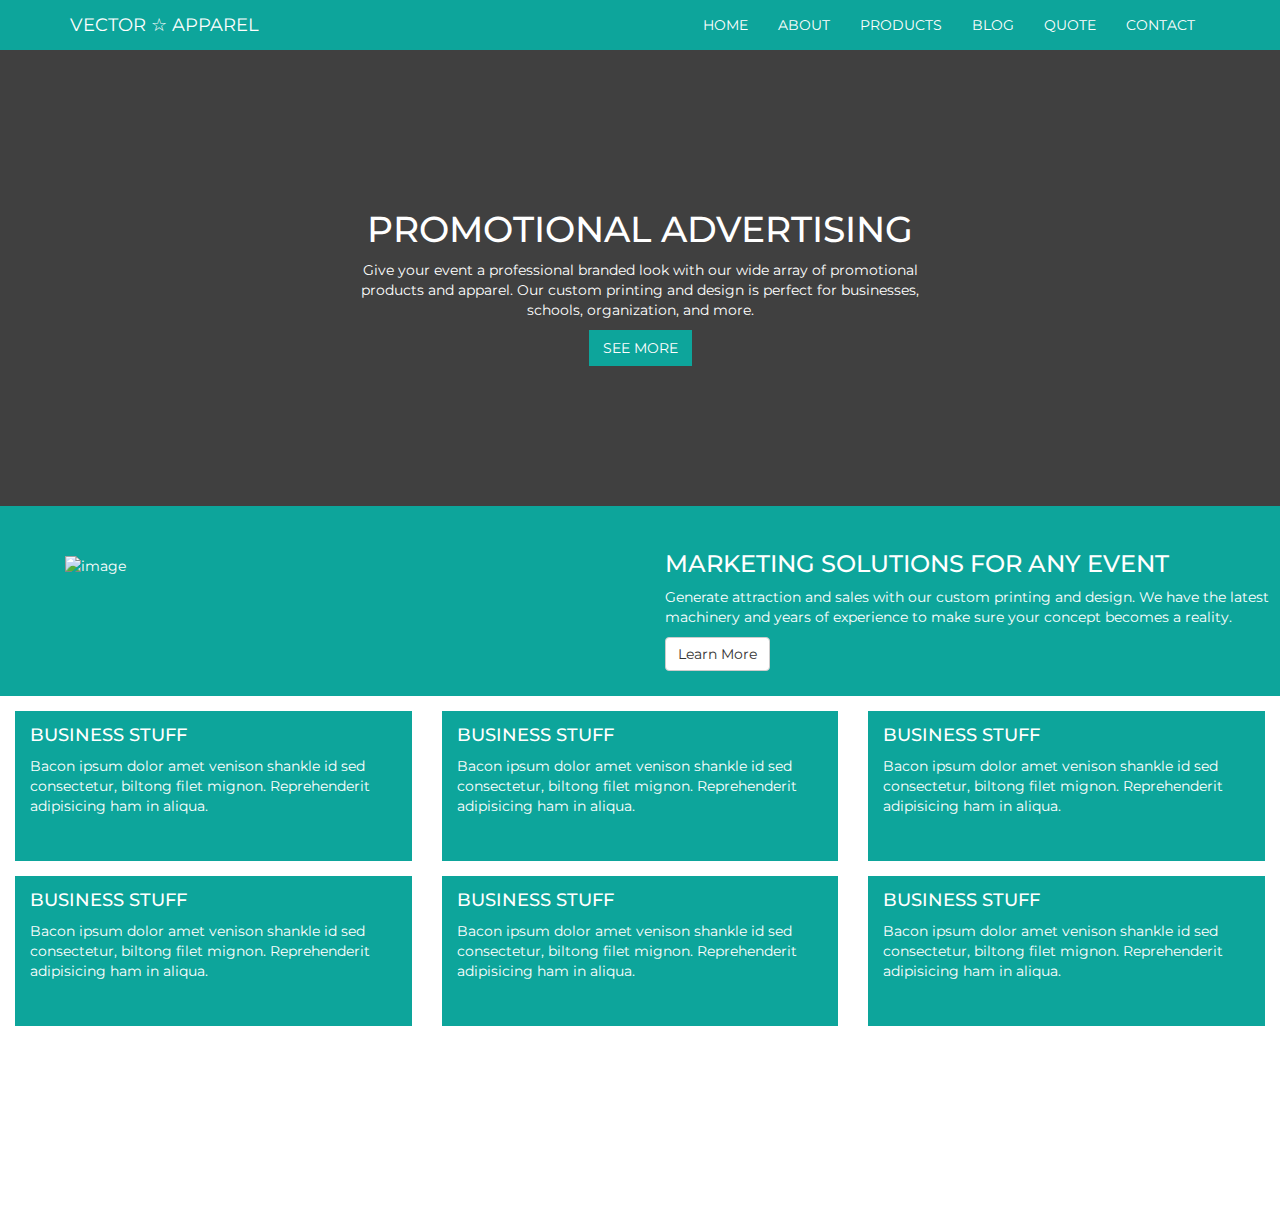
==== index.html @ 72bb4e82 "Began replacing placeholder text" ====
<!DOCTYPE html>
<html>
<head>
    <meta charset="utf-8">
    <meta name="viewport" content="width=device-width, initial-scale=1">
    <title>Home | Vector &#9734 Apparel</title>
    <link rel="stylesheet" href="css/bootstrap.min.css" type="text/css" >
    <link rel="stylesheet" href="css/style.css" type="text/css" >
</head>
<body>
<header>
    <nav role="navigation" class="navbar navbar-default">
        <div class="container">
            <div class="navbar-header">
                <button data-target="#navbar-collapse" data-toggle="collapse" class="navbar-toggle" type="button">
                    <span class="sr-only">Toggle navigation</span>
                    <span class="icon-bar"></span>
                    <span class="icon-bar"></span>
                    <span class="icon-bar"></span>
                </button>
                <a href="./index.html" class="navbar-brand brand">Vector &#9734 Apparel</a>
            </div>
            <div id="navbar-collapse" class="collapse navbar-collapse">		      
                <ul class="nav navbar-nav navbar-right">
                    <li class="active"><a href="./index.html">Home</a></li>
                    <li><a href="./about.html">About</a></li>
                    <li><a href="./products.html">Products</a></li>
                    <li><a href="./blog.html">Blog</a></li>
                    <li><a href="./quote.html">Quote</a></li>
                    <li><a href="./contact.html">Contact</a></li>
                </ul>
            </div><!-- navbar-collapse -->
        </div>
    </nav>
</header>

<main>
    <section id="hero-image" class="text-center">
        <div class="row">
            <div class="col-md-6 col-md-offset-3">
                <h1>Promotional Advertising</h1>
                <p>
                    Give your event a professional branded look with our wide array of promotional products and apparel. Our custom printing and design is perfect for businesses, schools, organization, and more.
                </p>
                <a href="./products.html" class="btn btn-info button">See More</a>
            </div> 
        </div><!-- row -->
    </section>
    <section id="content-block-image">
        <div class="row">
            <div class="col col-md-6">
                <img src="img/tablet.jpeg" alt="image" class="img-responsive">
            </div>
            <div class="col col-md-6">
                <h3>Marketing Solutions For Any Event</h3>
                <p>
                    Generate attraction and sales with our custom printing and design. We have the latest machinery and years of experience to make sure your concept becomes a reality.
                </p>
                <a href="./about.html" class="btn btn-default button">Learn More</a>
            </div>
        </div>
    </section>
    <section id="content-block-tiles">
        <div class="row">
            <div class="col col-md-4 col-sm-4 col-xs-6">
                <div class="tile">
                    <h4>Business Stuff</h4>
                    <p>
                        Bacon ipsum dolor amet venison shankle id sed consectetur, biltong filet mignon. Reprehenderit adipisicing ham in aliqua.
                    </p>
                </div>
            </div>
            <div class="col col-md-4 col-sm-4 col-xs-6">
                <div class="tile">
                    <h4>Business Stuff</h4>
                    <p>
                        Bacon ipsum dolor amet venison shankle id sed consectetur, biltong filet mignon. Reprehenderit adipisicing ham in aliqua.
                    </p>
                </div>
            </div>
            <div class="col col-md-4 col-sm-4 col-xs-6">
                <div class="tile">
                    <h4>Business Stuff</h4>
                    <p>
                        Bacon ipsum dolor amet venison shankle id sed consectetur, biltong filet mignon. Reprehenderit adipisicing ham in aliqua.
                    </p>
                </div>
            </div>
            <div class="col col-md-4 col-sm-4 col-xs-6">
                <div class="tile">
                    <h4>Business Stuff</h4>
                    <p>
                        Bacon ipsum dolor amet venison shankle id sed consectetur, biltong filet mignon. Reprehenderit adipisicing ham in aliqua.
                    </p>
                </div>
            </div>
            <div class="col col-md-4 col-sm-4 col-xs-6">
                <div class="tile">
                    <h4>Business Stuff</h4>
                    <p>
                        Bacon ipsum dolor amet venison shankle id sed consectetur, biltong filet mignon. Reprehenderit adipisicing ham in aliqua.
                    </p>
                </div>
            </div>
            <div class="col col-md-4 col-sm-4 col-xs-6">
                <div class="tile">
                    <h4>Business Stuff</h4>
                    <p>
                        Bacon ipsum dolor amet venison shankle id sed consectetur, biltong filet mignon. Reprehenderit adipisicing ham in aliqua.
                    </p>
                </div>
            </div>
        </div>
    </section>
</main>

<footer class="page-footer">
    <div class="row">
        <div class="col col-xs-6 col-md-6">
            <aside>
                <img src="img/socialicons2.png" alt="Social Icons"/>            
                <input name="newsletter" id="newsletter" type="text" placeholder="Sign Up for our Newsletter!"/>
                <input class="btn btn-default" value="GO" onclick="Submit" type="submit"/>
            </aside>
        </div>
        <div class="col col-xs-6 col-md-6">
            <h5 class="title">Vector &#9734 Apparel</h5>
            <ul>
                <li><a href="./index.html">Home</a></li>
                <li><a href="./about.html">About</a></li>
                <li><a href="./products.html">Products</a></li>
                <li><a href="./blog.html">Blog</a></li>
                <li><a href="./quote.html">Quote</a></li>
                <li><a href="./contact.html">Contact</a></li>
            </ul>
        </div>
    </div>
    <div class="footer-copyright">
        &copy; 2017 Copyright Vector &#9734 Apparel
    </div>
</footer>

<script src="js/jquery-3.2.1.min.js"></script>
<script src="js/bootstrap.js"></script>

</body>
</html>
---- css/style.css ----
@charset "utf-8";

/*
   Final Project
   Author: 
   Date:   

   Filename:         styles.css
   Supporting Files: 

*/

@import url('https://fonts.googleapis.com/css?family=Montserrat');

body {
    font-family: 'Montserrat', sans-serif;
}

/* Navbar Styles */
.navbar-default {
    background: #0da59b;
    border-style: none;
    border-radius: 0;
    margin: 0;
    text-transform: uppercase;
}

.navbar-default .navbar-header {
    border-color: #0da59b;
    border-style: none;
    border-width: 2px;
    color: #ffffff;
}

.navbar-default .navbar-brand {
    border-color: #0da59b;
    border-style: none;
    border-width: 2px;
    color: #ffffff;
}

.navbar-default .navbar-nav li a {
    border-color: #0da59b;
    border-style: none;
    border-width: 2px;
    color: #ffffff;
}

.navbar-default .navbar-brand:hover,
.navbar-default .navbar-brand:focus {
    color: #ffffff;
}

.navbar-default .navbar-nav li a:hover,
.navbar-default .navbar-nav li a:focus {
    background-color: #00c7b6;
    color: #ffffff;
}

.navbar-default .navbar-nav > .active > a,
.navbar-default .navbar-nav > .active > a:hover,
.navbar-default .navbar-nav > .active > a:focus {
  color: #ffffff;
  background-color: transparent;
}

.navbar-default .navbar-nav > .active > a:hover {
    background-color: #00c7b6;
}

.navbar-default .navbar-toggle {
    border-color: #ffffff;
    border-radius: 0;
    border-width: 2px;
    padding: 7px 8px;
}

.navbar-default .navbar-toggle:hover,
.navbar-default .navbar-toggle:focus {
    background-color: #aaaaaa;
}

.navbar-default .navbar-toggle .icon-bar {
    background-color: #ffffff;
}

/* Main Styles */
main {
    margin-bottom: 168px;
    overflow: hidden;
    position: relative;
    z-index: 1;
}

section#hero-image {
    background:  linear-gradient(rgba(0, 0, 0, 0.5), rgba(0, 0, 0, 0.5)), url("../img/main.jpeg"), #808080;
    background-size: 150%;
    color: #ffffff;
    padding-bottom: 4em;
    padding-top: 4em;
}

section#hero-image h1 {
    text-transform: uppercase;
}

section#hero-image p {
    padding-left: 25px;
    padding-right: 25px;
}

@media (min-width: 768px) {
    section#hero-image {
        background-size: 100%;
        padding-bottom: 10em;
        padding-top: 10em;
    }
}


section#content-block-image {
    background: #0da59b;
    color: #ffffff;
}

section#content-block-image .col {
    margin: 0 auto;
    padding-left: 25px;
    padding-right: 25px;
}

section#content-block-image h3 {
    text-transform: uppercase;
}

section#content-block-image img {
    margin: auto;
    padding-top: 25px;
    width: 90%;
}

@media (min-width: 768px) {
    section#content-block-image img  {
        padding: 25px;
    }
    section#content-block-image .col {
        padding: 25px;
    }
}

section#content-block-tiles {
    background: #ffffff;
    color: #ffffff;
    display: flex;
    /* padding: 15px; */
    padding-left: 15px;
    padding-right: 15px;
    padding-top: 15px;
}

section#content-block-tiles h4 {
    text-transform: uppercase;
}

section#content-block-tiles .tile {
    background: #0da59b;
    float: none;
    height: 150px;
    margin: auto;
    margin-bottom: 15px;
    overflow: hidden;
    padding-left: 15px;
    padding-right: 15px;
    padding-top: 5px;
}


/* Footer Styles */
.page-footer {
    background-color: #808080;
    bottom: 0;
    color: #ffffff;
    height: 169px;
    position: fixed;
    width: 100%;
    z-index: -1;
}

.page-footer .col {
    padding-left: 25px;
}

.page-footer p {
    color: #dddddd;
}

.page-footer ul {
    list-style-type: none;
    padding: 0;
}

.page-footer li a {
    color: #dddddd;
}

.page-footer li a:hover,
.page-footer li a:focus {
    color: #ffffff;
    text-decoration: none;
}

.page-footer .footer-copyright {
    background-color: #0da59b;
    color: #ffffff;
    padding: 2px;
}

/* Button Styles */
.btn-info {
    background-color: #0da59b;
    border-color: #0da59b;
    border-radius: 0;
    border-width: 2px;
    color: #ffffff;
    text-transform: uppercase;
}

.btn-info:focus,
.btn-info.focus {
    color: #ffffff;
    background-color: #00c7b6;
    border-color: #00c7b6;
}

.btn-info:hover {
    background-color: #00c7b6;
    border-color: #00c7b6;
    color: #ffffff;
}
  
.btn-info:active,
.btn-info.active,
.open > .dropdown-toggle.btn-info {
    color: #ffffff;
    background-color: #00c7b6;
    border-color: #00c7b6;
}

.btn-info:active:hover,
.btn-info.active:hover,
.open > .dropdown-toggle.btn-info:hover,
.btn-info:active:focus,
.btn-info.active:focus,
.open > .dropdown-toggle.btn-info:focus,
.btn-info:active.focus,
.btn-info.active.focus,
.open > .dropdown-toggle.btn-info.focus {
  color: #ffffff;
  background-color: #00948a;
  border-color: #00948a;
  border-width: 0px;
  padding: 8px 14px;
}





/* Form Styles */
form {
    position: relative;
    margin: 100% auto 100% auto;
    max-width: 500px;
    
    margin-top: 50px;
    background-color: #0da59b;
    box-shadow: rgb(83, 83, 83) 5px 0px 15px,
                rgb(83, 83, 83) -5px 0px 15px;

    -webkit-animation: fadein 2s; /* Safari, Chrome and Opera > 12.1 */
    -moz-animation: fadein 2s; /* Firefox < 16 */
    -ms-animation: fadein 2s; /* Internet Explorer */
    -o-animation: fadein 2s; /* Opera < 12.1 */
    animation: fadein 2s;        
}
#contactinfo {
    display: -webkit-flex;
    display: flex;
    -webkit-flex-flow: row wrap;
    flex-flow: row wrap;
    font-size: 1.2em;
    padding: 2% 10% 0% 10%;
    text-align: center;
}
.formrow {
    display: -webkit-flex;
    display: flex;
    -webkit-flex-flow: row wrap;
    flex-flow: row wrap;
    margin: 7px 0px;   
}
input, textarea {
    width: 100%;
    box-shadow: INSET rgb(172, 172, 172) 0px 1px 0px,
                INSET rgb(172, 172, 172) 0px 1px 0px;
}
#contactinfo.label {
    padding-right: 5px;
}
#button {
    padding: 5px;
    padding-left: 75%;
}
textarea {
    height: 200px;
    width: 100%;
}
/* Fade-In Effect */
@keyframes fadein {
    from { opacity: 0; margin-top: -150px;}
    to   { opacity: 1; margin-top: 50px;}
}
/* Firefox < 16 */
@-moz-keyframes fadein {
    from { opacity: 0; margin-top: -150px;}
    to   { opacity: 1; margin-top: 50px;}
}
/* Safari, Chrome and Opera > 12.1 */
@-webkit-keyframes fadein {
    from { opacity: 0; margin-top: -150px;}
    to   { opacity: 1; margin-top: 50px;}
}
/* Internet Explorer */
@-ms-keyframes fadein {
    from { opacity: 0; margin-top: -150px;}
    to   { opacity: 1; margin-top: 50px;}
}
/* Opera < 12.1 */
@-o-keyframes fadein {
    from { opacity: 0; margin-top: -150px;}
    to   { opacity: 1; margin-top: 50px;}
}
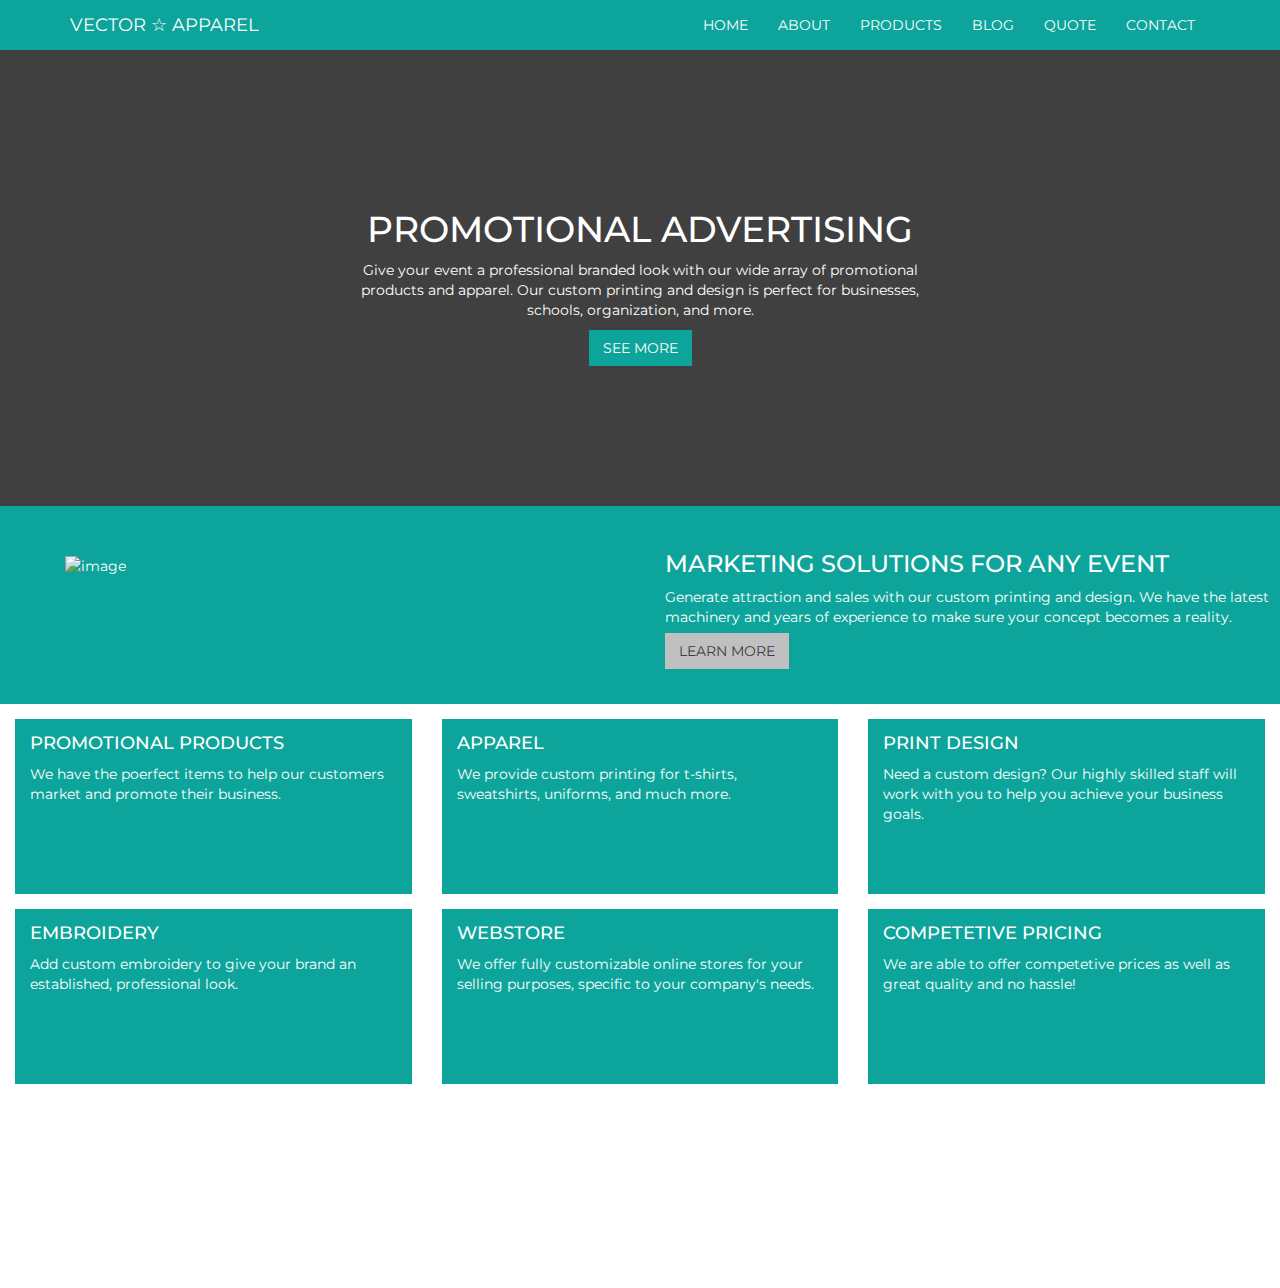
==== commit 86c1656d: "Repalced placeholder text on index.html" ====
--- a/index.html
+++ b/index.html
@@ -55,8 +55,8 @@
                 <h3>Marketing Solutions For Any Event</h3>
                 <p>
                     Generate attraction and sales with our custom printing and design. We have the latest machinery and years of experience to make sure your concept becomes a reality.
+                    <br><a href="./about.html" class="btn btn-default button">Learn More</a>
                 </p>
-                <a href="./about.html" class="btn btn-default button">Learn More</a>
             </div>
         </div>
     </section>
@@ -64,49 +64,49 @@
         <div class="row">
             <div class="col col-md-4 col-sm-4 col-xs-6">
                 <div class="tile">
-                    <h4>Business Stuff</h4>
+                    <h4>Promotional Products</h4>
                     <p>
-                        Bacon ipsum dolor amet venison shankle id sed consectetur, biltong filet mignon. Reprehenderit adipisicing ham in aliqua.
+                        We have the poerfect items to help our customers market and promote their business.
                     </p>
                 </div>
             </div>
             <div class="col col-md-4 col-sm-4 col-xs-6">
                 <div class="tile">
-                    <h4>Business Stuff</h4>
+                    <h4>Apparel</h4>
                     <p>
-                        Bacon ipsum dolor amet venison shankle id sed consectetur, biltong filet mignon. Reprehenderit adipisicing ham in aliqua.
+                        We provide custom printing for t-shirts, sweatshirts, uniforms, and much more.
                     </p>
                 </div>
             </div>
             <div class="col col-md-4 col-sm-4 col-xs-6">
                 <div class="tile">
-                    <h4>Business Stuff</h4>
+                    <h4>Print Design</h4>
                     <p>
-                        Bacon ipsum dolor amet venison shankle id sed consectetur, biltong filet mignon. Reprehenderit adipisicing ham in aliqua.
+                        Need a custom design? Our highly skilled staff will work with you to help you achieve your business goals.
                     </p>
                 </div>
             </div>
             <div class="col col-md-4 col-sm-4 col-xs-6">
                 <div class="tile">
-                    <h4>Business Stuff</h4>
+                    <h4>Embroidery</h4>
                     <p>
-                        Bacon ipsum dolor amet venison shankle id sed consectetur, biltong filet mignon. Reprehenderit adipisicing ham in aliqua.
+                        Add custom embroidery to give your brand an established, professional look.
                     </p>
                 </div>
             </div>
             <div class="col col-md-4 col-sm-4 col-xs-6">
                 <div class="tile">
-                    <h4>Business Stuff</h4>
+                    <h4>Webstore</h4>
                     <p>
-                        Bacon ipsum dolor amet venison shankle id sed consectetur, biltong filet mignon. Reprehenderit adipisicing ham in aliqua.
+                        We offer fully customizable online stores for your selling purposes, specific to your company's needs. 
                     </p>
                 </div>
             </div>
             <div class="col col-md-4 col-sm-4 col-xs-6">
                 <div class="tile">
-                    <h4>Business Stuff</h4>
+                    <h4>Competetive Pricing</h4>
                     <p>
-                        Bacon ipsum dolor amet venison shankle id sed consectetur, biltong filet mignon. Reprehenderit adipisicing ham in aliqua.
+                        We are able to offer competetive prices as well as great quality and no hassle!
                     </p>
                 </div>
             </div>
--- a/css/style.css
+++ b/css/style.css
@@ -86,7 +86,7 @@
 
 /* Main Styles */
 main {
-    margin-bottom: 168px;
+    margin-bottom: 189px;
     overflow: hidden;
     position: relative;
     z-index: 1;
@@ -137,6 +137,10 @@
     margin: auto;
     padding-top: 25px;
     width: 90%;
+}
+
+section#content-block-image p .btn {
+    margin-top: 6px;
 }
 
 @media (min-width: 768px) {
@@ -165,7 +169,7 @@
 section#content-block-tiles .tile {
     background: #0da59b;
     float: none;
-    height: 150px;
+    height: 175px;
     margin: auto;
     margin-bottom: 15px;
     overflow: hidden;
@@ -180,7 +184,7 @@
     background-color: #808080;
     bottom: 0;
     color: #ffffff;
-    height: 169px;
+    height: 189px;
     position: fixed;
     width: 100%;
     z-index: -1;
@@ -189,7 +193,14 @@
 .page-footer .col {
     padding-left: 25px;
 }
-
+.page-footer aside > img {    
+    height: 40%;
+    width: 40%;
+}
+.page-footer aside {
+    margin-top: 6px;
+    font-size: .85em;
+}
 .page-footer p {
     color: #dddddd;
 }
@@ -216,6 +227,10 @@
 }
 
 /* Button Styles */
+.btn {
+    -webkit-box-shadow: none;
+    box-shadow: none;
+}
 .btn-info {
     background-color: #0da59b;
     border-color: #0da59b;
@@ -262,17 +277,62 @@
   padding: 8px 14px;
 }
 
-
-
-
+.btn-default {
+    background-color: #c0c0c0;
+    border-color: #c0c0c0;
+    border-radius: 0;
+    border-width: 2px;
+    color: #3d3d3d;
+    text-transform: uppercase;
+}
+
+footer .btn-default {
+    margin-top: 6px;
+}
+
+.btn-default:focus,
+.btn-default.focus {
+    color: #3d3d3d;
+    background-color: #eeeeee;
+    border-color: #eeeeee;
+}
+
+.btn-default:hover {
+    background-color: #eeeeee;
+    border-color: #eeeeee;
+    color: #3d3d3d;
+}
+  
+.btn-default:active,
+.btn-default.active,
+.open > .dropdown-toggle.btn-default {
+    color: #3d3d3d;
+    background-color: #eeeeee;
+    border-color: #eeeeee;
+}
+
+.btn-default:active:hover,
+.btn-default.active:hover,
+.open > .dropdown-toggle.btn-default:hover,
+.btn-default:active:focus,
+.btn-default.active:focus,
+.open > .dropdown-toggle.btn-default:focus,
+.btn-default:active.focus,
+.btn-default.active.focus,
+.open > .dropdown-toggle.btn-default.focus {
+  color: #ffffff;
+  background-color: #eeeeee;
+  border-color: #eeeeee;
+  border-width: 0px;
+  padding: 8px 14px;
+}
 
 /* Form Styles */
 form {
     position: relative;
     margin: 100% auto 100% auto;
     max-width: 500px;
-    
-    margin-top: 50px;
+    margin-top: -5px;
     background-color: #0da59b;
     box-shadow: rgb(83, 83, 83) 5px 0px 15px,
                 rgb(83, 83, 83) -5px 0px 15px;
@@ -308,7 +368,7 @@
     padding-right: 5px;
 }
 #button {
-    padding: 5px;
+    margin: 10px 5px 10px 5px;
     padding-left: 75%;
 }
 textarea {
@@ -317,26 +377,26 @@
 }
 /* Fade-In Effect */
 @keyframes fadein {
-    from { opacity: 0; margin-top: -150px;}
-    to   { opacity: 1; margin-top: 50px;}
+    from { opacity: 0; margin-top: -550px;}
+    to   { opacity: 1; margin-top: -5px;}
 }
 /* Firefox < 16 */
 @-moz-keyframes fadein {
-    from { opacity: 0; margin-top: -150px;}
-    to   { opacity: 1; margin-top: 50px;}
+    from { opacity: 0; margin-top: -550px;}
+    to   { opacity: 1; margin-top: -5px;}
 }
 /* Safari, Chrome and Opera > 12.1 */
 @-webkit-keyframes fadein {
-    from { opacity: 0; margin-top: -150px;}
-    to   { opacity: 1; margin-top: 50px;}
+    from { opacity: 0; margin-top: -550px;}
+    to   { opacity: 1; margin-top: -5px;}
 }
 /* Internet Explorer */
 @-ms-keyframes fadein {
-    from { opacity: 0; margin-top: -150px;}
-    to   { opacity: 1; margin-top: 50px;}
+    from { opacity: 0; margin-top: -550px;}
+    to   { opacity: 1; margin-top: -5px;}
 }
 /* Opera < 12.1 */
 @-o-keyframes fadein {
-    from { opacity: 0; margin-top: -150px;}
-    to   { opacity: 1; margin-top: 50px;}
+    from { opacity: 0; margin-top: -550px;}
+    to   { opacity: 1; margin-top: -5px;}
 }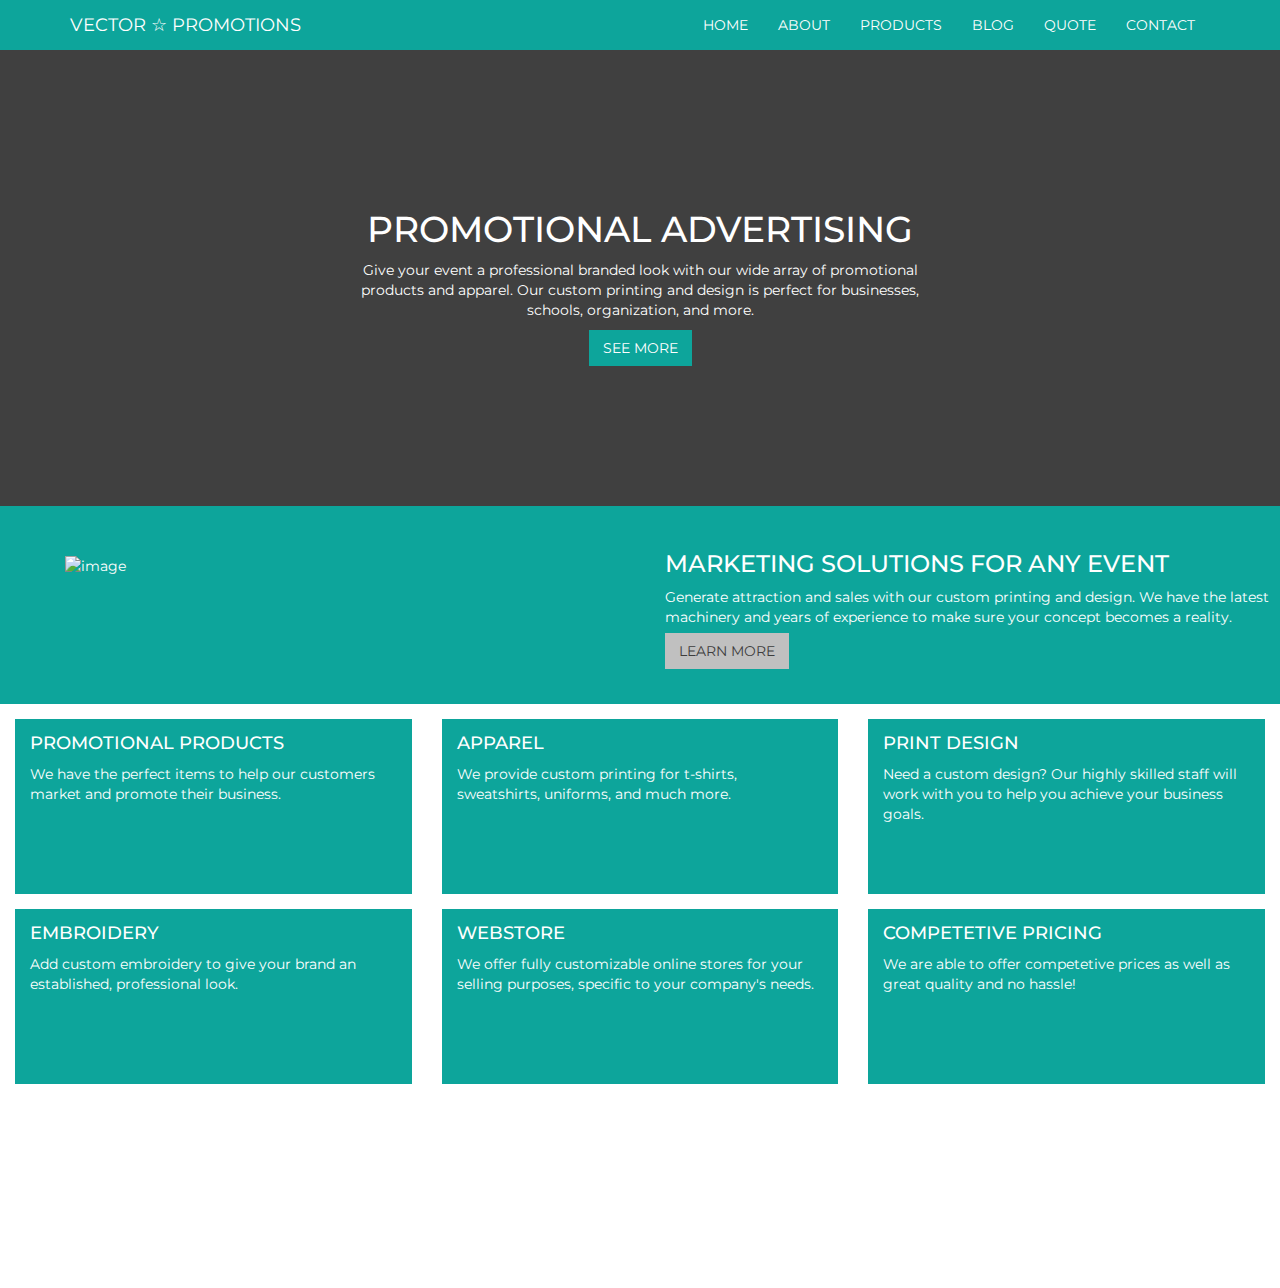
==== commit 995c6fbe: "Updates" ====
--- a/index.html
+++ b/index.html
@@ -3,7 +3,7 @@
 <head>
     <meta charset="utf-8">
     <meta name="viewport" content="width=device-width, initial-scale=1">
-    <title>Home | Vector &#9734 Apparel</title>
+    <title>Home | Vector &#9734 Promotions</title>
     <link rel="stylesheet" href="css/bootstrap.min.css" type="text/css" >
     <link rel="stylesheet" href="css/style.css" type="text/css" >
 </head>
@@ -18,7 +18,7 @@
                     <span class="icon-bar"></span>
                     <span class="icon-bar"></span>
                 </button>
-                <a href="./index.html" class="navbar-brand brand">Vector &#9734 Apparel</a>
+                <a href="./index.html" class="navbar-brand brand">Vector &#9734 Promotions</a>
             </div>
             <div id="navbar-collapse" class="collapse navbar-collapse">		      
                 <ul class="nav navbar-nav navbar-right">
@@ -66,7 +66,7 @@
                 <div class="tile">
                     <h4>Promotional Products</h4>
                     <p>
-                        We have the poerfect items to help our customers market and promote their business.
+                        We have the perfect items to help our customers market and promote their business.
                     </p>
                 </div>
             </div>
@@ -95,7 +95,7 @@
                 </div>
             </div>
             <div class="col col-md-4 col-sm-4 col-xs-6">
-                <div class="tile">
+                <div class="tile" id="webstore">
                     <h4>Webstore</h4>
                     <p>
                         We offer fully customizable online stores for your selling purposes, specific to your company's needs. 
@@ -118,13 +118,15 @@
     <div class="row">
         <div class="col col-xs-6 col-md-6">
             <aside>
-                <img src="img/socialicons2.png" alt="Social Icons"/>            
-                <input name="newsletter" id="newsletter" type="text" placeholder="Sign Up for our Newsletter!"/>
-                <input class="btn btn-default" value="GO" onclick="Submit" type="submit"/>
+                <img src="img/socialicons2.png" alt="Social Icons"/>                 
+                <form id="form-newsletter">        
+                    <input name="newsletter" id="input-newsletter" type="text" placeholder=" Sign Up for our Newsletter!"/>
+                    <button id="btn">Go!</button>
+                </form>                       
             </aside>
         </div>
         <div class="col col-xs-6 col-md-6">
-            <h5 class="title">Vector &#9734 Apparel</h5>
+            <h5 class="title">Vector &#9734 Promotions</h5>
             <ul>
                 <li><a href="./index.html">Home</a></li>
                 <li><a href="./about.html">About</a></li>
@@ -136,7 +138,7 @@
         </div>
     </div>
     <div class="footer-copyright">
-        &copy; 2017 Copyright Vector &#9734 Apparel
+        &copy; 2017 Copyright Vector &#9734 Promotions
     </div>
 </footer>
 
--- a/css/style.css
+++ b/css/style.css
@@ -177,7 +177,64 @@
     padding-right: 15px;
     padding-top: 5px;
 }
-
+#webstore {
+    background-image: url(img/retail.png);
+    background-repeat:no-repeat;
+    background-position: center center;
+}
+
+/* Product Styles */
+.circle {
+    display: flex;
+    margin-bottom: 15px;
+    margin: auto;
+    overflow: hidden;
+    background: #0da59b;
+    border-radius: 50%;   
+    border: 16px solid #00c7b6;
+    height: 500px;
+    width: 500px;
+    align-items: center;;
+    -webkit-animation: createCircle 1s; /* Safari, Chrome and Opera > 12.1 */
+    -moz-animation: createCircle 1s; /* Firefox < 16 */
+    -ms-animation: createCircle 1s; /* Internet Explorer */
+    -o-animation: createCircle 1s; /* Opera < 12.1 */
+    animation: createCircle 1s;
+}
+#circle1 {
+}
+#circle5 {
+    animation-delay: .15s;
+}
+#circle3 {   
+    -webkit-animation-delay: .35s; /* Safari, Chrome and Opera > 12.1 */
+    -moz-animation-delay: .35s; /* Firefox < 16 */
+    -ms-animation-delay: .35s; /* Internet Explorer */
+    -o-animation-delay: .35s; /* Opera < 12.1 */
+    animation-delay: .35s;     
+
+}
+#circle4 {
+    -webkit-animation-delay: .55s; /* Safari, Chrome and Opera > 12.1 */
+    -moz-animation-delay: .55s; /* Firefox < 16 */
+    -ms-animation-delay: .55s; /* Internet Explorer */
+    -o-animation-delay: .55s; /* Opera < 12.1 */
+    animation-delay:  .55s;   
+}
+#circle6 {
+    -webkit-animation-delay: .75s; /* Safari, Chrome and Opera > 12.1 */
+    -moz-animation-delay: .75s; /* Firefox < 16 */
+    -ms-animation-delay: .75s; /* Internet Explorer */
+    -o-animation-delay: .75s; /* Opera < 12.1 */
+    animation-delay: .75s;   
+}
+#circle2 {
+    -webkit-animation-delay: .95s; /* Safari, Chrome and Opera > 12.1 */
+    -moz-animation-delay: .95s; /* Firefox < 16 */
+    -ms-animation-delay: .95s; /* Internet Explorer */
+    -o-animation-delay: .95s; /* Opera < 12.1 */
+    animation-delay: .95s;   
+}
 
 /* Footer Styles */
 .page-footer {
@@ -193,13 +250,32 @@
 .page-footer .col {
     padding-left: 25px;
 }
-.page-footer aside > img {    
+
+.page-footer aside img {
+    width: 40%;
     height: 40%;
-    width: 40%;
-}
-.page-footer aside {
-    margin-top: 6px;
-    font-size: .85em;
+    max-width: 100%;
+    max-height: 100%;
+}
+
+.page-footer aside button {
+    border: 1px solid gray;
+    color: #3d3d3d;
+}
+
+#form-newsletter {
+    display: flex;
+    flex-direction: row;
+    width: 550px;
+    max-width: 100%;
+    
+}
+
+#input-newsletter {
+    flex-grow: 2;
+    border: none;
+    color: #3d3d3d;
+    
 }
 .page-footer p {
     color: #dddddd;
@@ -231,6 +307,7 @@
     -webkit-box-shadow: none;
     box-shadow: none;
 }
+
 .btn-info {
     background-color: #0da59b;
     border-color: #0da59b;
@@ -291,7 +368,7 @@
 }
 
 .btn-default:focus,
-.btn-default.focus {
+.btn-default.focus, {
     color: #3d3d3d;
     background-color: #eeeeee;
     border-color: #eeeeee;
@@ -328,7 +405,7 @@
 }
 
 /* Form Styles */
-form {
+#cform {
     position: relative;
     margin: 100% auto 100% auto;
     max-width: 500px;
@@ -352,6 +429,7 @@
     padding: 2% 10% 0% 10%;
     text-align: center;
 }
+
 .formrow {
     display: -webkit-flex;
     display: flex;
@@ -359,23 +437,27 @@
     flex-flow: row wrap;
     margin: 7px 0px;   
 }
+
 input, textarea {
     width: 100%;
     box-shadow: INSET rgb(172, 172, 172) 0px 1px 0px,
                 INSET rgb(172, 172, 172) 0px 1px 0px;
 }
+
 #contactinfo.label {
     padding-right: 5px;
 }
+
 #button {
-    margin: 10px 5px 10px 5px;
+    margin: 10px 1px 10px 1px;
     padding-left: 75%;
 }
+
 textarea {
     height: 200px;
     width: 100%;
 }
-/* Fade-In Effect */
+/* Drop-In Contact Effect */
 @keyframes fadein {
     from { opacity: 0; margin-top: -550px;}
     to   { opacity: 1; margin-top: -5px;}
@@ -399,4 +481,35 @@
 @-o-keyframes fadein {
     from { opacity: 0; margin-top: -550px;}
     to   { opacity: 1; margin-top: -5px;}
-}+}
+
+/* Grow-In Product Effect */
+@keyframes createCircle {
+    0% {transform: scale(0);opacity: 0;}
+    66% {transform: scale(0.66);opacity: 0;}
+    100%   {transform: scale(1);opacity: 1;}
+}
+/* Firefox < 16 */
+@-moz-keyframes createCircle {
+    0% {transform: scale(0);opacity: 0;}
+    66% {transform: scale(0.66);opacity: 0;}
+    100%   {transform: scale(1);opacity: 1;}
+}
+/* Safari, Chrome and Opera > 12.1 */
+@-webkit-keyframes createCircle {
+    0% {transform: scale(0);opacity: 0;}
+    66% {transform: scale(0.66);opacity: 0;}
+    100%   {transform: scale(1);opacity: 1;}
+}
+/* Internet Explorer */
+@-ms-keyframes createCircle {
+    0% {transform: scale(0);opacity: 0;}
+    66% {transform: scale(0.66);opacity: 0;}
+    100%   {transform: scale(1);opacity: 1;}
+}
+/* Opera < 12.1 */
+@-o-keyframes createCircle {
+    0% {transform: scale(0);opacity: 0;}
+    66% {transform: scale(0.66);opacity: 0;}
+    100%   {transform: scale(1);opacity: 1;}
+} 
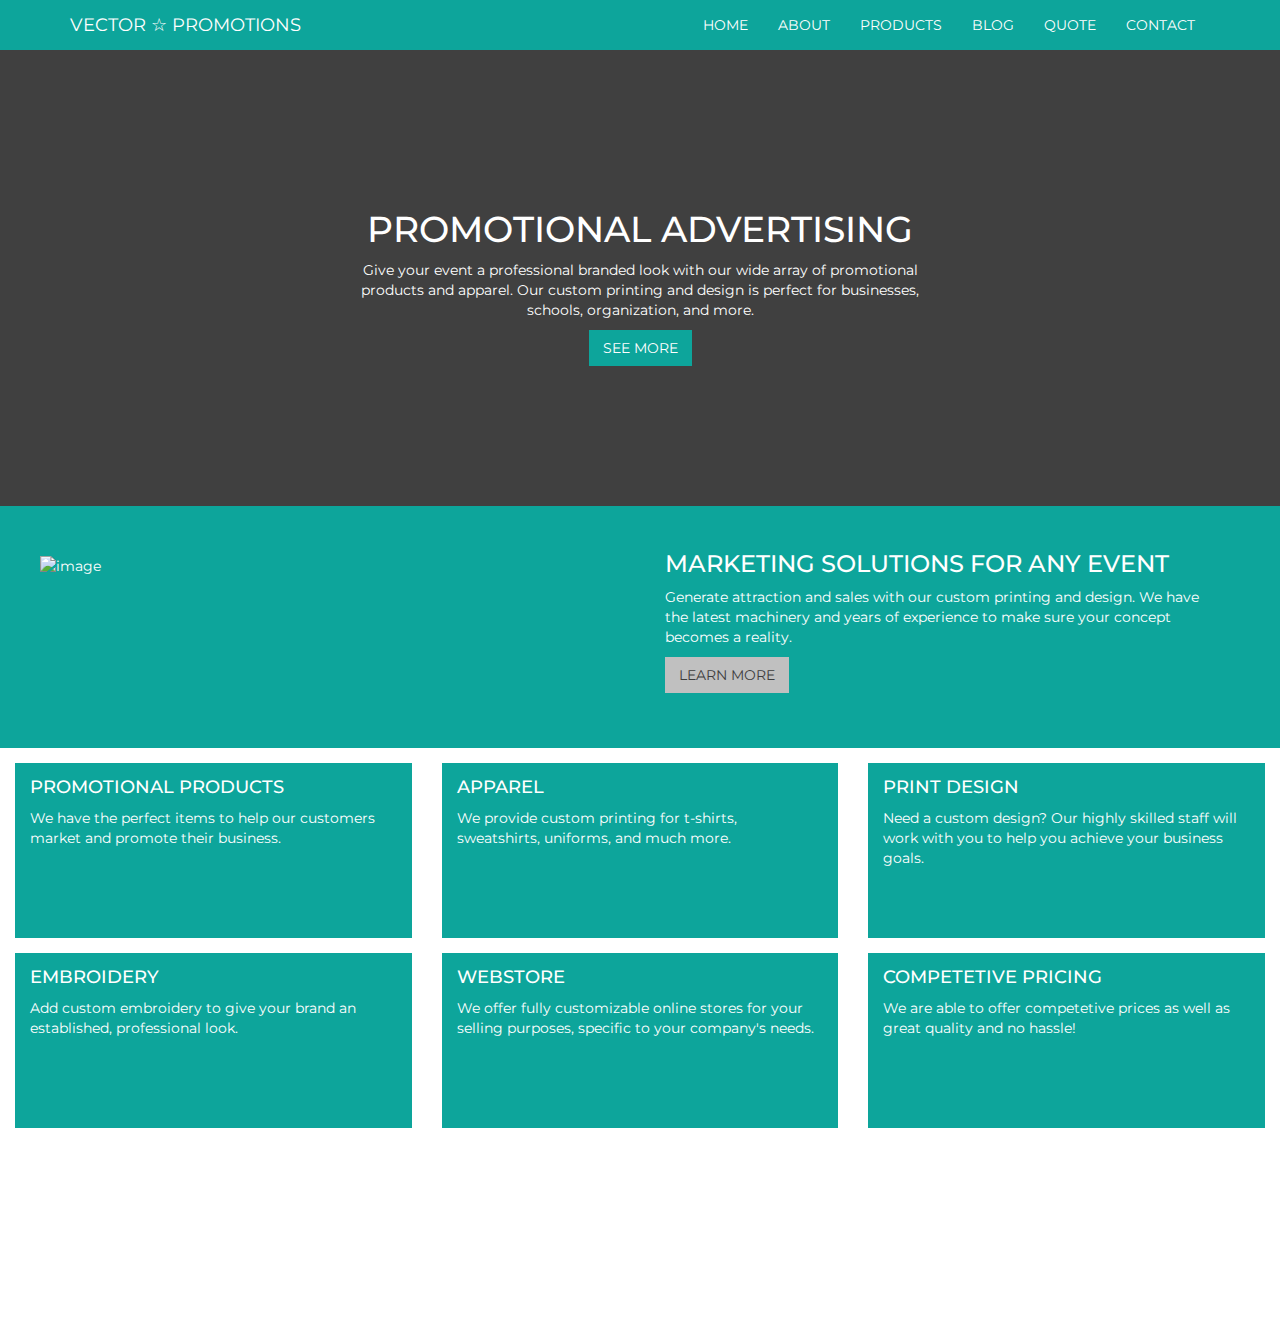
==== commit 1e7e1688: "Changed some positioning in css" ====
--- a/index.html
+++ b/index.html
@@ -1,6 +1,14 @@
 <!DOCTYPE html>
 <html>
 <head>
+    <!--
+        Author:     James Atchison, Aris Fleming
+        Date:       12/04/2017
+        Instructor: John Kinuthia
+        Course:     ISYS 288-AGA Fall 2017
+
+        Home page for the Vector Promotions site.
+    -->
     <meta charset="utf-8">
     <meta name="viewport" content="width=device-width, initial-scale=1">
     <title>Home | Vector &#9734 Promotions</title>
@@ -51,7 +59,7 @@
             <div class="col col-md-6">
                 <img src="img/tablet.jpeg" alt="image" class="img-responsive">
             </div>
-            <div class="col col-md-6">
+            <div class="text-content col col-md-6">
                 <h3>Marketing Solutions For Any Event</h3>
                 <p>
                     Generate attraction and sales with our custom printing and design. We have the latest machinery and years of experience to make sure your concept becomes a reality.
@@ -121,7 +129,7 @@
                 <img src="img/socialicons2.png" alt="Social Icons"/>                 
                 <form id="form-newsletter">        
                     <input name="newsletter" id="input-newsletter" type="text" placeholder=" Sign Up for our Newsletter!"/>
-                    <button id="btn">Go!</button>
+                    <input class="btn btn-default" type="submit" value="Go!"/>
                 </form>                       
             </aside>
         </div>
--- a/css/style.css
+++ b/css/style.css
@@ -1,13 +1,12 @@
 @charset "utf-8";
 
 /*
-   Final Project
-   Author: 
-   Date:   
-
-   Filename:         styles.css
-   Supporting Files: 
-
+   Author:      James Atchison, Aris Fleming
+    Date:       12/04/2017
+    Instructor: John Kinuthia
+    Course:     ISYS 288-AGA Fall 2017
+
+    Main css styles for the site.
 */
 
 @import url('https://fonts.googleapis.com/css?family=Montserrat');
@@ -140,15 +139,27 @@
 }
 
 section#content-block-image p .btn {
-    margin-top: 6px;
+    margin-top: 10px;
+}
+
+section#content-block-image .text-content {
+    text-align: center;
+    padding-bottom: 15px;
+    width: 90%;
 }
 
 @media (min-width: 768px) {
-    section#content-block-image img  {
-        padding: 25px;
+    section#content-block-image {
+        padding-bottom: 20px;
     }
     section#content-block-image .col {
         padding: 25px;
+    }
+    section#content-block-image .text-content {
+        float: left;
+        padding-right: 25px;
+        text-align: left;
+        width: 45%;
     }
 }
 
@@ -256,16 +267,20 @@
     height: 40%;
     max-width: 100%;
     max-height: 100%;
-}
-
-.page-footer aside button {
-    border: 1px solid gray;
-    color: #3d3d3d;
+    padding-top: .8vh;
+}
+
+.page-footer #input-newsletter {
+    padding: 2px;
+}
+
+.page-footer .btn-default {
+    clear: both;
+    display: block;
+    margin-top: 6px;
 }
 
 #form-newsletter {
-    display: flex;
-    flex-direction: row;
     width: 550px;
     max-width: 100%;
     
@@ -363,10 +378,6 @@
     text-transform: uppercase;
 }
 
-footer .btn-default {
-    margin-top: 6px;
-}
-
 .btn-default:focus,
 .btn-default.focus, {
     color: #3d3d3d;
@@ -512,4 +523,4 @@
     0% {transform: scale(0);opacity: 0;}
     66% {transform: scale(0.66);opacity: 0;}
     100%   {transform: scale(1);opacity: 1;}
-} 
+} 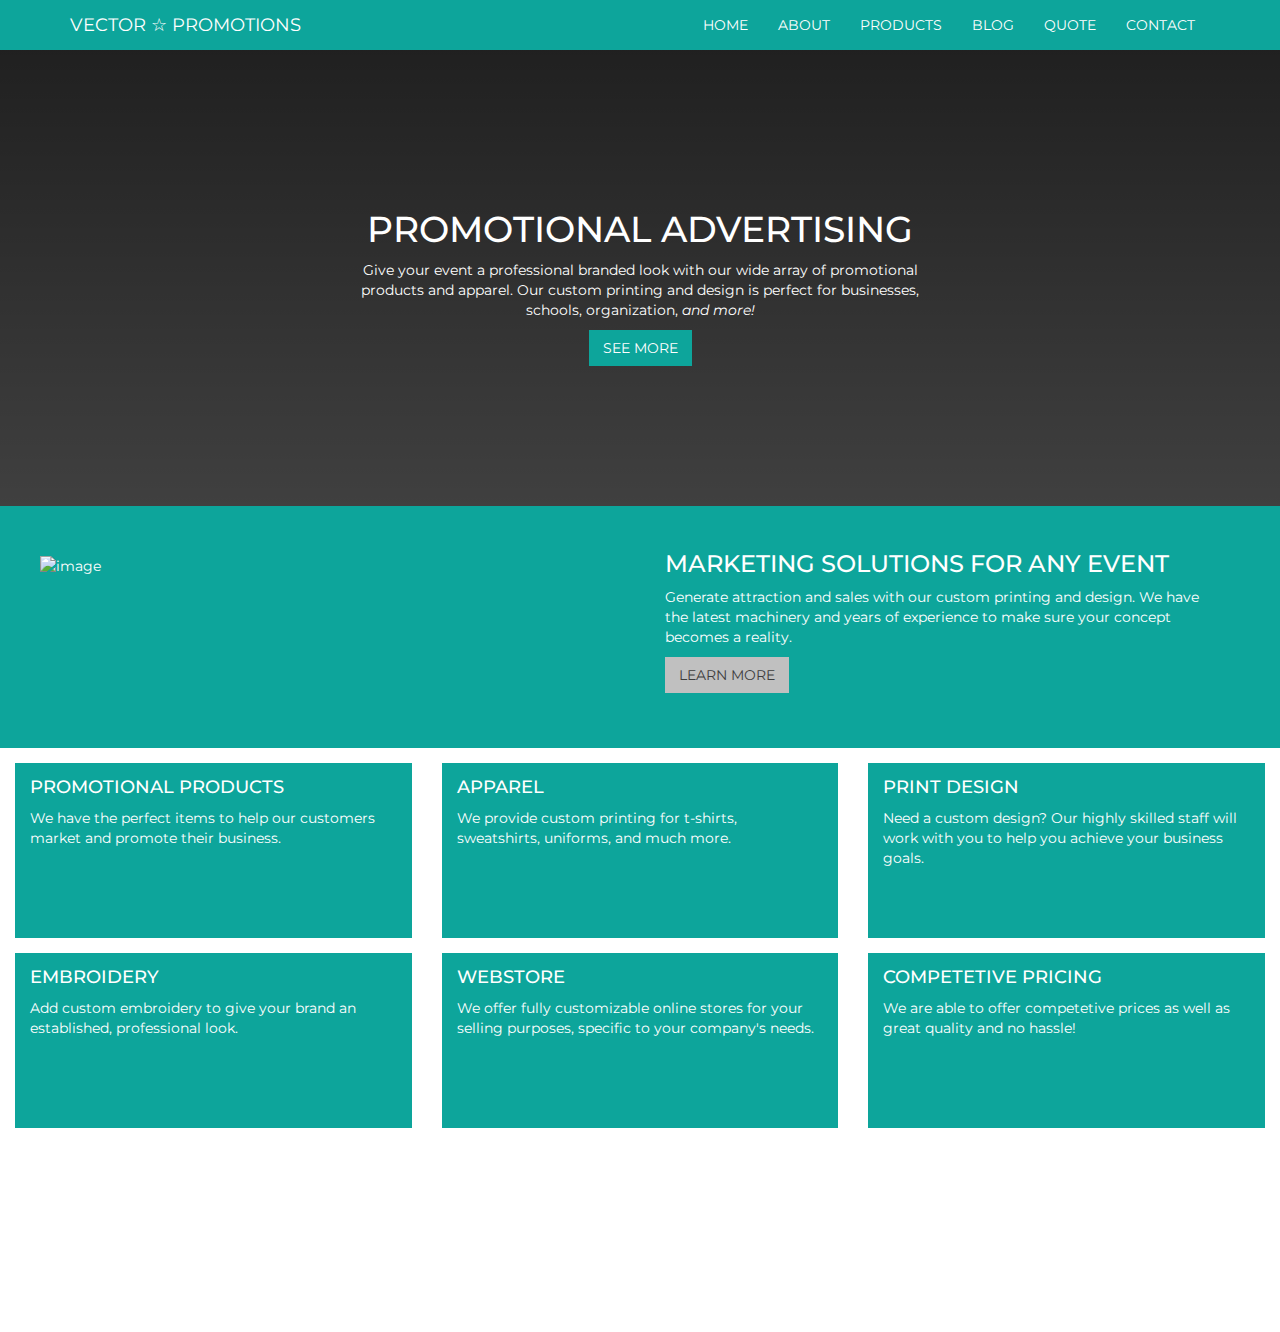
==== commit 2fe4fa14: "Merge branch 'master' of https://github.com/jatch115/website-project-288" ====
--- a/index.html
+++ b/index.html
@@ -48,7 +48,7 @@
             <div class="col-md-6 col-md-offset-3">
                 <h1>Promotional Advertising</h1>
                 <p>
-                    Give your event a professional branded look with our wide array of promotional products and apparel. Our custom printing and design is perfect for businesses, schools, organization, and more.
+                    Give your event a professional branded look with our wide array of promotional products and apparel. Our custom printing and design is perfect for businesses, schools, organization, <em>and more!</em>
                 </p>
                 <a href="./products.html" class="btn btn-info button">See More</a>
             </div> 
--- a/css/style.css
+++ b/css/style.css
@@ -92,7 +92,7 @@
 }
 
 section#hero-image {
-    background:  linear-gradient(rgba(0, 0, 0, 0.5), rgba(0, 0, 0, 0.5)), url("../img/main.jpeg"), #808080;
+    background:  linear-gradient(rgba(0, 0, 0, 0.75), rgba(0, 0, 0, 0.5)), url("../img/main.jpeg"), #808080;
     background-size: 150%;
     color: #ffffff;
     padding-bottom: 4em;
@@ -205,14 +205,19 @@
     border: 16px solid #00c7b6;
     height: 500px;
     width: 500px;
-    align-items: center;;
+    align-items: center;
     -webkit-animation: createCircle 1s; /* Safari, Chrome and Opera > 12.1 */
     -moz-animation: createCircle 1s; /* Firefox < 16 */
     -ms-animation: createCircle 1s; /* Internet Explorer */
     -o-animation: createCircle 1s; /* Opera < 12.1 */
     animation: createCircle 1s;
 }
-#circle1 {
+.circle img {
+    z-index: 1;
+}
+#circle1 {    
+    text-align: right;
+    z-index: 2;
 }
 #circle5 {
     animation-delay: .15s;
@@ -223,7 +228,6 @@
     -ms-animation-delay: .35s; /* Internet Explorer */
     -o-animation-delay: .35s; /* Opera < 12.1 */
     animation-delay: .35s;     
-
 }
 #circle4 {
     -webkit-animation-delay: .55s; /* Safari, Chrome and Opera > 12.1 */
@@ -245,6 +249,16 @@
     -ms-animation-delay: .95s; /* Internet Explorer */
     -o-animation-delay: .95s; /* Opera < 12.1 */
     animation-delay: .95s;   
+}
+
+#circle1 img {
+    transform: rotate(-7deg);
+}
+#circle3 img {
+    transform: skewY(7deg);
+}
+#circle4 img {
+    transform: rotate(7deg);
 }
 
 /* Footer Styles */
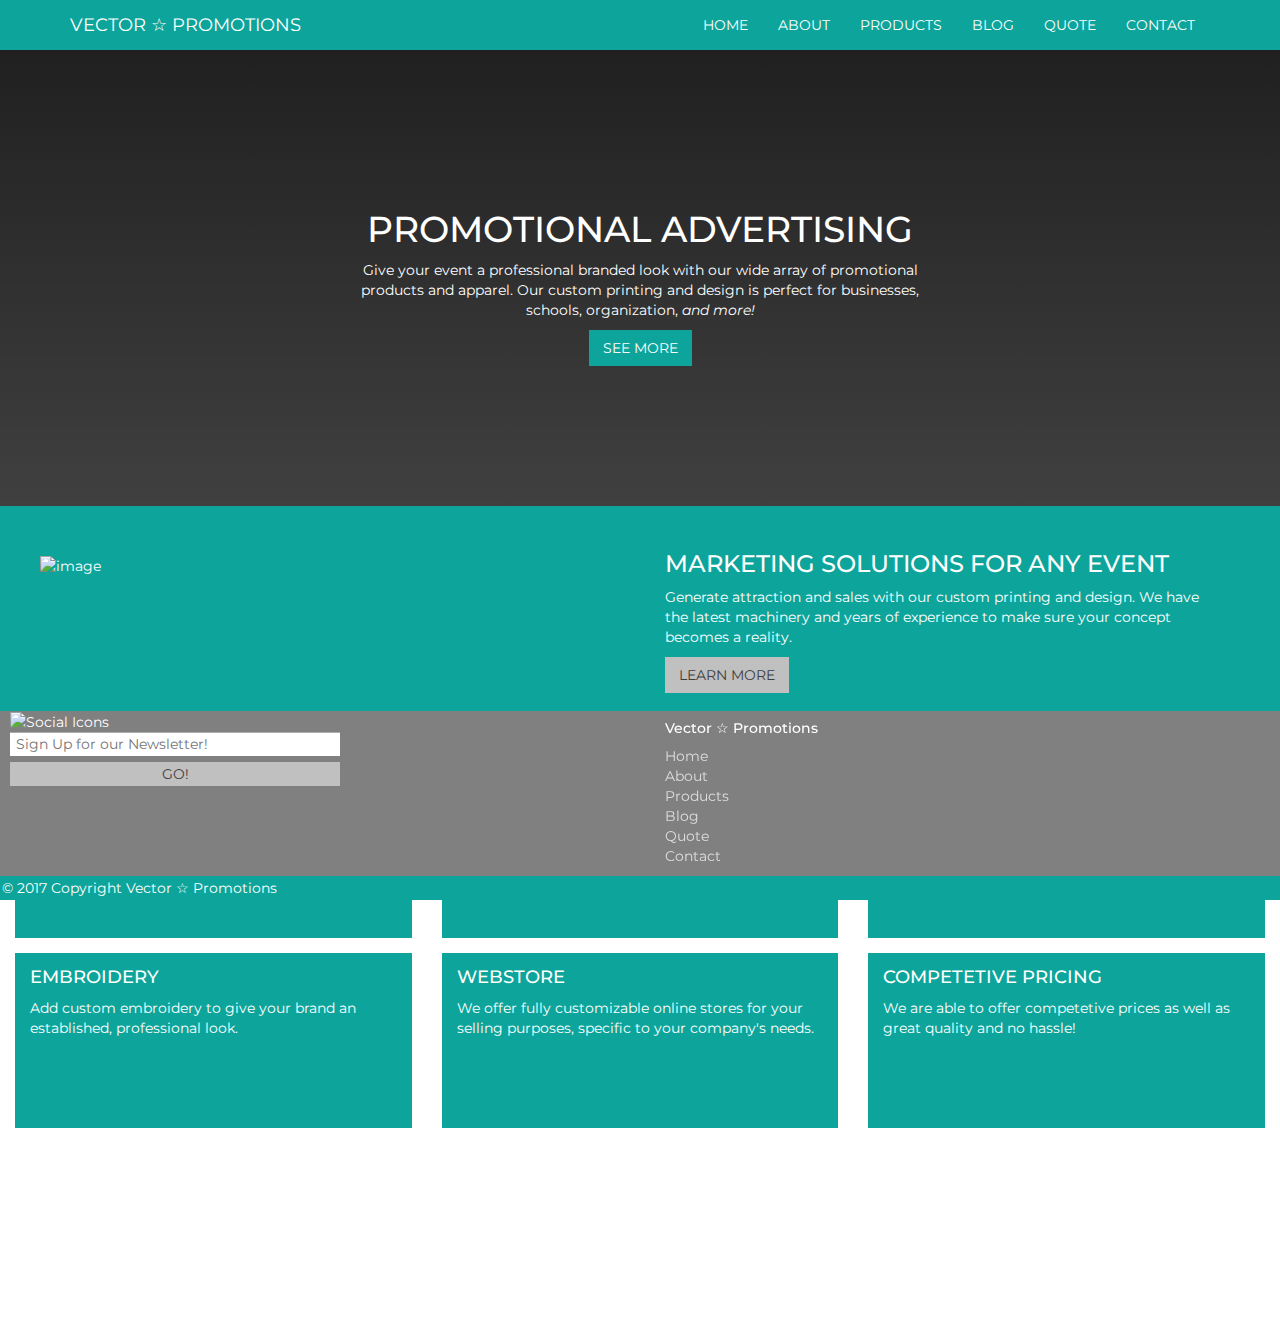
==== commit b33ad8af: "Removed some unecessary files" ====
--- a/index.html
+++ b/index.html
@@ -54,7 +54,7 @@
             </div> 
         </div><!-- row -->
     </section>
-    <section id="content-block-image">
+    <section id="content-block-image-1" class="content-block-image">
         <div class="row">
             <div class="col col-md-6">
                 <img src="img/tablet.jpeg" alt="image" class="img-responsive">
@@ -151,7 +151,7 @@
 </footer>
 
 <script src="js/jquery-3.2.1.min.js"></script>
-<script src="js/bootstrap.js"></script>
+<script src="js/bootstrap.min.js"></script>
 
 </body>
 </html>--- a/css/style.css
+++ b/css/style.css
@@ -2,7 +2,7 @@
 
 /*
    Author:      James Atchison, Aris Fleming
-    Date:       12/04/2017
+    Date:       12/05/2017
     Instructor: John Kinuthia
     Course:     ISYS 288-AGA Fall 2017
 
@@ -116,46 +116,50 @@
     }
 }
 
-
-section#content-block-image {
+section#content-block-image-1 {
     background: #0da59b;
     color: #ffffff;
 }
 
-section#content-block-image .col {
+section#content-block-image-2 {
+    background: #ffffff;
+    color: #000000;
+}
+
+section.content-block-image .col {
     margin: 0 auto;
     padding-left: 25px;
     padding-right: 25px;
 }
 
-section#content-block-image h3 {
+section.content-block-image h3 {
     text-transform: uppercase;
 }
 
-section#content-block-image img {
+section.content-block-image img {
     margin: auto;
     padding-top: 25px;
     width: 90%;
 }
 
-section#content-block-image p .btn {
+section.content-block-image p .btn {
     margin-top: 10px;
 }
 
-section#content-block-image .text-content {
+section.content-block-image .text-content {
     text-align: center;
     padding-bottom: 15px;
     width: 90%;
 }
 
 @media (min-width: 768px) {
-    section#content-block-image {
+    section.content-block-image {
         padding-bottom: 20px;
     }
-    section#content-block-image .col {
+    section.content-block-image .col {
         padding: 25px;
     }
-    section#content-block-image .text-content {
+    section.content-block-image .text-content {
         float: left;
         padding-right: 25px;
         text-align: left;
@@ -187,40 +191,75 @@
     padding-left: 15px;
     padding-right: 15px;
     padding-top: 5px;
+    z-index: 0;
 }
 #webstore {
     background-image: url(img/retail.png);
     background-repeat:no-repeat;
     background-position: center center;
 }
-
+/* Blog Styles */
+#blog {
+    margin: auto;
+    width: 600px;
+    max-width: 100%;
+    padding-top: 15px;
+    padding-left: 10px;
+    padding-right: 10px;
+    padding-bottom: 250px;
+    background: white;
+}
+#blog #img1 {
+    display: flex;
+    width: 100%;
+}
+#blog #img2 {
+    display: flex;
+    float: right;
+    padding: 5px 5px 0px 5px;
+    width: 40%;    
+}
+#blog figcaption {
+    background: #0da59b;
+}
+#blog blockquote {
+    text-align: justify;
+}
+#blog #next {
+    float: right;
+}
 /* Product Styles */
 .circle {
     display: flex;
+    height: 500px;
+    width: 500px;
+    max-width: 100%;
     margin-bottom: 15px;
-    margin: auto;
+    margin: 0 auto;
     overflow: hidden;
     background: #0da59b;
     border-radius: 50%;   
     border: 16px solid #00c7b6;
-    height: 500px;
-    width: 500px;
-    align-items: center;
+    
     -webkit-animation: createCircle 1s; /* Safari, Chrome and Opera > 12.1 */
     -moz-animation: createCircle 1s; /* Firefox < 16 */
     -ms-animation: createCircle 1s; /* Internet Explorer */
     -o-animation: createCircle 1s; /* Opera < 12.1 */
     animation: createCircle 1s;
 }
+.circle:hover {
+    box-shadow: rgb(83, 83, 83) 5px 0px 15px,
+                rgb(83, 83, 83) -5px 0px 15px;
+}
 .circle img {
     z-index: 1;
 }
-#circle1 {    
-    text-align: right;
-    z-index: 2;
-}
-#circle5 {
-    animation-delay: .15s;
+#circle2 {
+    -webkit-animation-delay: .95s; /* Safari, Chrome and Opera > 12.1 */
+    -moz-animation-delay: .95s; /* Firefox < 16 */
+    -ms-animation-delay: .95s; /* Internet Explorer */
+    -o-animation-delay: .95s; /* Opera < 12.1 */
+    animation-delay: .95s;   
 }
 #circle3 {   
     -webkit-animation-delay: .35s; /* Safari, Chrome and Opera > 12.1 */
@@ -229,6 +268,9 @@
     -o-animation-delay: .35s; /* Opera < 12.1 */
     animation-delay: .35s;     
 }
+#circle3 img {
+    width: 98%;
+}
 #circle4 {
     -webkit-animation-delay: .55s; /* Safari, Chrome and Opera > 12.1 */
     -moz-animation-delay: .55s; /* Firefox < 16 */
@@ -236,6 +278,13 @@
     -o-animation-delay: .55s; /* Opera < 12.1 */
     animation-delay:  .55s;   
 }
+#circle5 {
+    -webkit-animation-delay: .15s; /* Safari, Chrome and Opera > 12.1 */
+    -moz-animation-delay: .15s; /* Firefox < 16 */
+    -ms-animation-delay: .15s; /* Internet Explorer */
+    -o-animation-delay: .15s; /* Opera < 12.1 */
+    animation-delay: .15s;
+}
 #circle6 {
     -webkit-animation-delay: .75s; /* Safari, Chrome and Opera > 12.1 */
     -moz-animation-delay: .75s; /* Firefox < 16 */
@@ -243,14 +292,6 @@
     -o-animation-delay: .75s; /* Opera < 12.1 */
     animation-delay: .75s;   
 }
-#circle2 {
-    -webkit-animation-delay: .95s; /* Safari, Chrome and Opera > 12.1 */
-    -moz-animation-delay: .95s; /* Firefox < 16 */
-    -ms-animation-delay: .95s; /* Internet Explorer */
-    -o-animation-delay: .95s; /* Opera < 12.1 */
-    animation-delay: .95s;   
-}
-
 #circle1 img {
     transform: rotate(-7deg);
 }
@@ -260,7 +301,13 @@
 #circle4 img {
     transform: rotate(7deg);
 }
-
+.circle h4 {
+    position: absolute;
+    width: 100%;
+    max-width: 100%;
+    z-index: 3;
+    font-size: 45px;
+}
 /* Footer Styles */
 .page-footer {
     background-color: #808080;
@@ -269,7 +316,7 @@
     height: 189px;
     position: fixed;
     width: 100%;
-    z-index: -1;
+    z-index: 1;
 }
 
 .page-footer .col {
@@ -279,33 +326,27 @@
 .page-footer aside img {
     width: 40%;
     height: 40%;
+
+}
+.page-footer aside {
+    display: inline-block;
+    width: 850px;    
     max-width: 100%;
-    max-height: 100%;
-    padding-top: .8vh;
-}
-
-.page-footer #input-newsletter {
+}
+.page-footer input {
+    flex-grow: 2;
+    border: none;
+    width: 330px;
+    max-width: 100%;
+    color: #3d3d3d;
     padding: 2px;
-}
-
+} 
 .page-footer .btn-default {
     clear: both;
     display: block;
     margin-top: 6px;
 }
 
-#form-newsletter {
-    width: 550px;
-    max-width: 100%;
-    
-}
-
-#input-newsletter {
-    flex-grow: 2;
-    border: none;
-    color: #3d3d3d;
-    
-}
 .page-footer p {
     color: #dddddd;
 }
@@ -432,9 +473,11 @@
 /* Form Styles */
 #cform {
     position: relative;
-    margin: 100% auto 100% auto;
-    max-width: 500px;
+    margin: auto;
+    width: 500px;
+    max-width: 100%;
     margin-top: -5px;
+    margin-bottom: 20px;
     background-color: #0da59b;
     box-shadow: rgb(83, 83, 83) 5px 0px 15px,
                 rgb(83, 83, 83) -5px 0px 15px;
@@ -480,7 +523,6 @@
 
 textarea {
     height: 200px;
-    width: 100%;
 }
 /* Drop-In Contact Effect */
 @keyframes fadein {
